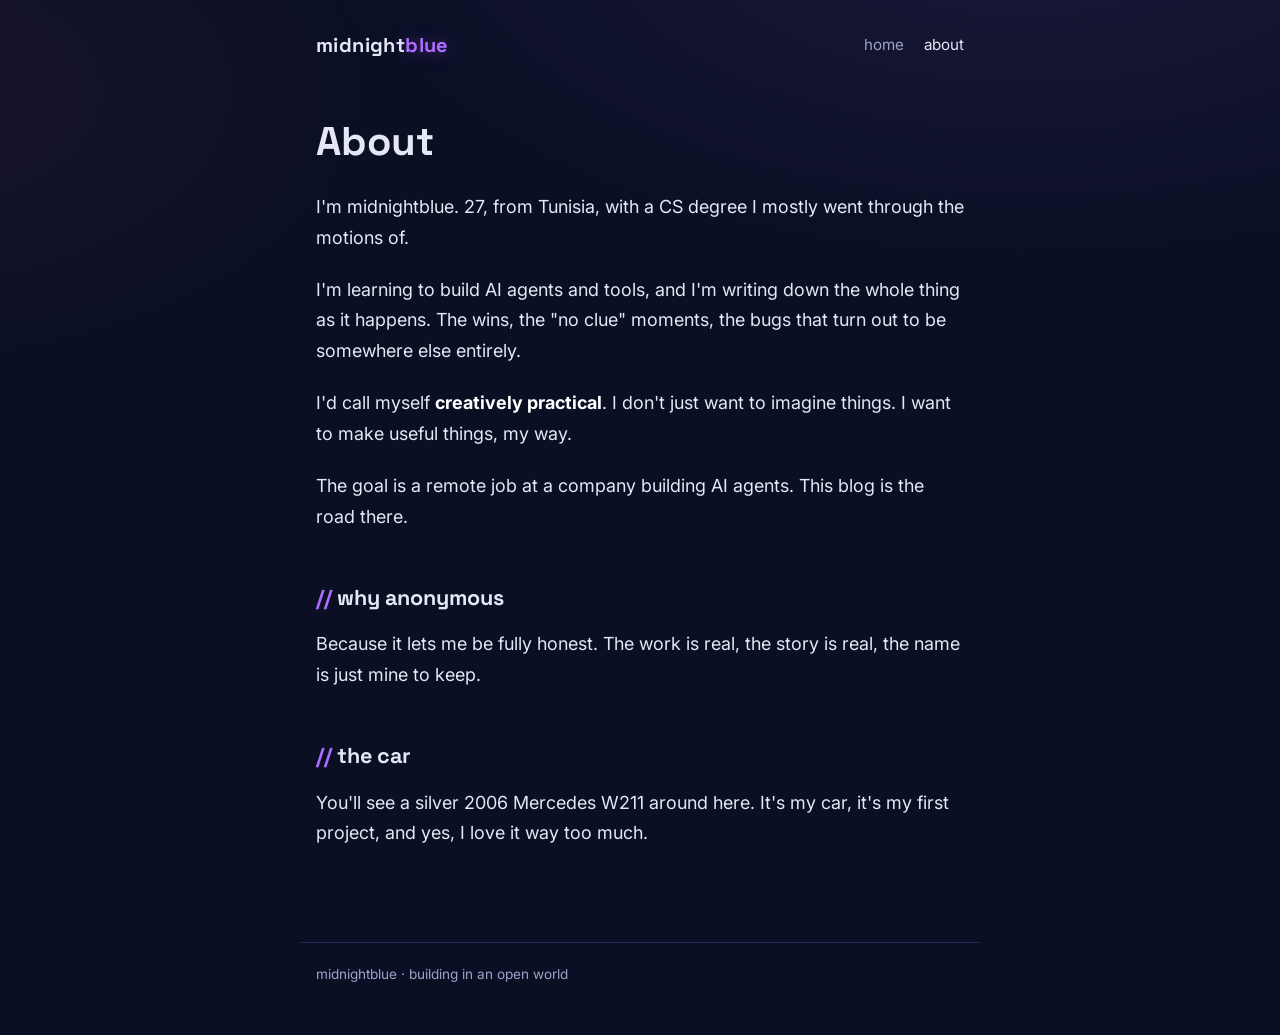
==== about.html @ 9f40bb0f "First version of midnightblue: home, about, and post #1" ====
<!doctype html>
<html lang="en">
<head>
  <meta charset="utf-8">
  <meta name="viewport" content="width=device-width, initial-scale=1">
  <title>About · midnightblue</title>
  <meta name="description" content="Who midnightblue is, and what this build log is about.">
  <link rel="icon" href="data:image/svg+xml,<svg xmlns='http://www.w3.org/2000/svg' viewBox='0 0 100 100'><circle cx='50' cy='50' r='40' fill='%230a0f24' stroke='%23b06cff' stroke-width='8'/><circle cx='64' cy='40' r='22' fill='%230a0f24'/></svg>">
  <link rel="preconnect" href="https://fonts.googleapis.com">
  <link rel="preconnect" href="https://fonts.gstatic.com" crossorigin>
  <link href="https://fonts.googleapis.com/css2?family=Inter:wght@400;600&family=Space+Grotesk:wght@500;700&display=swap" rel="stylesheet">
  <link rel="stylesheet" href="style.css">
</head>
<body>
  <header class="site-header">
    <div class="wrap">
      <a class="logo" href="./">midnight<span>blue</span></a>
      <nav class="nav">
        <a href="./">home</a>
        <a class="active" href="about.html">about</a>
      </nav>
    </div>
  </header>

  <main class="wrap">
    <header class="post-header">
      <h1>About</h1>
    </header>
    <article class="post">
      <p>I'm midnightblue. 27, from Tunisia, with a CS degree I mostly went through the motions of.</p>
      <p>I'm learning to build AI agents and tools, and I'm writing down the whole thing as it happens. The wins, the "no clue" moments, the bugs that turn out to be somewhere else entirely.</p>
      <p>I'd call myself <strong>creatively practical</strong>. I don't just want to imagine things. I want to make useful things, my way.</p>
      <p>The goal is a remote job at a company building AI agents. This blog is the road there.</p>
      <h2>why anonymous</h2>
      <p>Because it lets me be fully honest. The work is real, the story is real, the name is just mine to keep.</p>
      <h2>the car</h2>
      <p>You'll see a silver 2006 Mercedes W211 around here. It's my car, it's my first project, and yes, I love it way too much.</p>
    </article>
  </main>

  <footer class="site-footer">
    <div class="wrap">midnightblue · building in an open world</div>
  </footer>
</body>
</html>
---- style.css ----
/* midnightblue: deep navy base, neon purple + pink as accents only */

:root {
  --bg: #0a0f24;
  --bg-raised: #10183a;
  --line: #1f2a55;
  --text: #e4e7f5;
  --text-dim: #9aa3c7;
  --purple: #b06cff;
  --pink: #ff5fc8;
  --glow: 0 0 18px rgba(176, 108, 255, 0.45);
  --max: 680px;
}

* { box-sizing: border-box; }

html { -webkit-text-size-adjust: 100%; }

body {
  margin: 0;
  background:
    radial-gradient(1200px 600px at 80% -10%, rgba(176, 108, 255, 0.10), transparent 60%),
    radial-gradient(900px 500px at -10% 10%, rgba(255, 95, 200, 0.06), transparent 60%),
    var(--bg);
  background-attachment: fixed;
  color: var(--text);
  font-family: "Inter", system-ui, -apple-system, "Segoe UI", sans-serif;
  font-size: 18px;
  line-height: 1.7;
}

a { color: var(--purple); text-decoration: none; }
a:hover { color: var(--pink); text-decoration: underline; text-underline-offset: 3px; }

.wrap { max-width: var(--max); margin: 0 auto; padding: 0 16px; }

/* header */
.site-header { padding: 28px 0 8px; }
.site-header .wrap { display: flex; align-items: center; justify-content: space-between; gap: 16px; flex-wrap: wrap; }
.logo {
  font-family: "Space Grotesk", "Inter", sans-serif;
  font-weight: 700;
  font-size: 1.25rem;
  letter-spacing: 0.02em;
  color: var(--text);
}
.logo span { color: var(--purple); text-shadow: var(--glow); }
.logo:hover { color: var(--text); text-decoration: none; }
.nav { display: flex; gap: 20px; font-size: 0.95rem; }
.nav a { color: var(--text-dim); }
.nav a:hover, .nav a.active { color: var(--text); }

/* hero */
.hero { padding: 56px 0 32px; }
.hero h1 {
  font-family: "Space Grotesk", "Inter", sans-serif;
  font-size: clamp(2rem, 6vw, 2.8rem);
  line-height: 1.15;
  margin: 0 0 16px;
}
.hero h1 .accent {
  background: linear-gradient(90deg, var(--purple), var(--pink));
  -webkit-background-clip: text;
  background-clip: text;
  color: transparent;
}
.hero p { color: var(--text-dim); margin: 0; font-size: 1.05rem; }
.tagline { font-family: "Space Grotesk", sans-serif; color: var(--pink); font-size: 0.95rem; letter-spacing: 0.04em; text-transform: lowercase; margin-bottom: 12px !important; }

/* sections */
.section { padding: 24px 0; }
.section h2 {
  font-family: "Space Grotesk", sans-serif;
  font-size: 0.85rem;
  text-transform: uppercase;
  letter-spacing: 0.14em;
  color: var(--text-dim);
  margin: 0 0 16px;
}

.card {
  display: block;
  background: var(--bg-raised);
  border: 1px solid var(--line);
  border-radius: 12px;
  padding: 20px 22px;
  margin-bottom: 14px;
  color: var(--text);
  transition: border-color 0.2s, box-shadow 0.2s, transform 0.2s;
}
a.card:hover { border-color: var(--purple); box-shadow: var(--glow); text-decoration: none; color: var(--text); transform: translateY(-1px); }
.card h3 { font-family: "Space Grotesk", sans-serif; margin: 0 0 6px; font-size: 1.2rem; line-height: 1.35; }
.card p { margin: 0; color: var(--text-dim); font-size: 0.97rem; }
.meta { font-size: 0.85rem; color: var(--text-dim); margin-bottom: 6px; }
.tag {
  display: inline-block;
  font-size: 0.75rem;
  padding: 2px 10px;
  border-radius: 99px;
  border: 1px solid var(--line);
  color: var(--pink);
  margin-top: 10px;
}

/* post */
.post-header { padding: 48px 0 16px; }
.post-header h1 {
  font-family: "Space Grotesk", sans-serif;
  font-size: clamp(1.9rem, 5.5vw, 2.5rem);
  line-height: 1.2;
  margin: 0 0 10px;
}
.post-header .subtitle { color: var(--text-dim); font-style: italic; margin: 0 0 8px; }
.post { padding-bottom: 40px; }
.post h2 {
  font-family: "Space Grotesk", sans-serif;
  font-size: 1.35rem;
  margin: 2.2em 0 0.6em;
  text-transform: lowercase;
}
.post h2::before { content: "// "; color: var(--purple); }
.post p { margin: 0 0 1.2em; }
.post ul { padding-left: 1.2em; margin: 0 0 1.2em; }
.post li { margin-bottom: 0.6em; }
.post blockquote {
  margin: 1.6em 0;
  padding: 4px 0 4px 18px;
  border-left: 3px solid var(--pink);
  color: var(--text);
  font-size: 1.1rem;
}
.post strong { color: #fff; }
.post em { color: var(--text); }
.signoff { font-family: "Space Grotesk", sans-serif; color: var(--purple); text-shadow: var(--glow); }

hr { border: 0; border-top: 1px solid var(--line); margin: 32px 0; }

/* footer */
.site-footer { padding: 32px 0 48px; color: var(--text-dim); font-size: 0.85rem; }
.site-footer .wrap { border-top: 1px solid var(--line); padding-top: 20px; }

@media (max-width: 480px) {
  body { font-size: 17px; }
  .hero { padding: 36px 0 24px; }
  .nav { gap: 14px; }
}
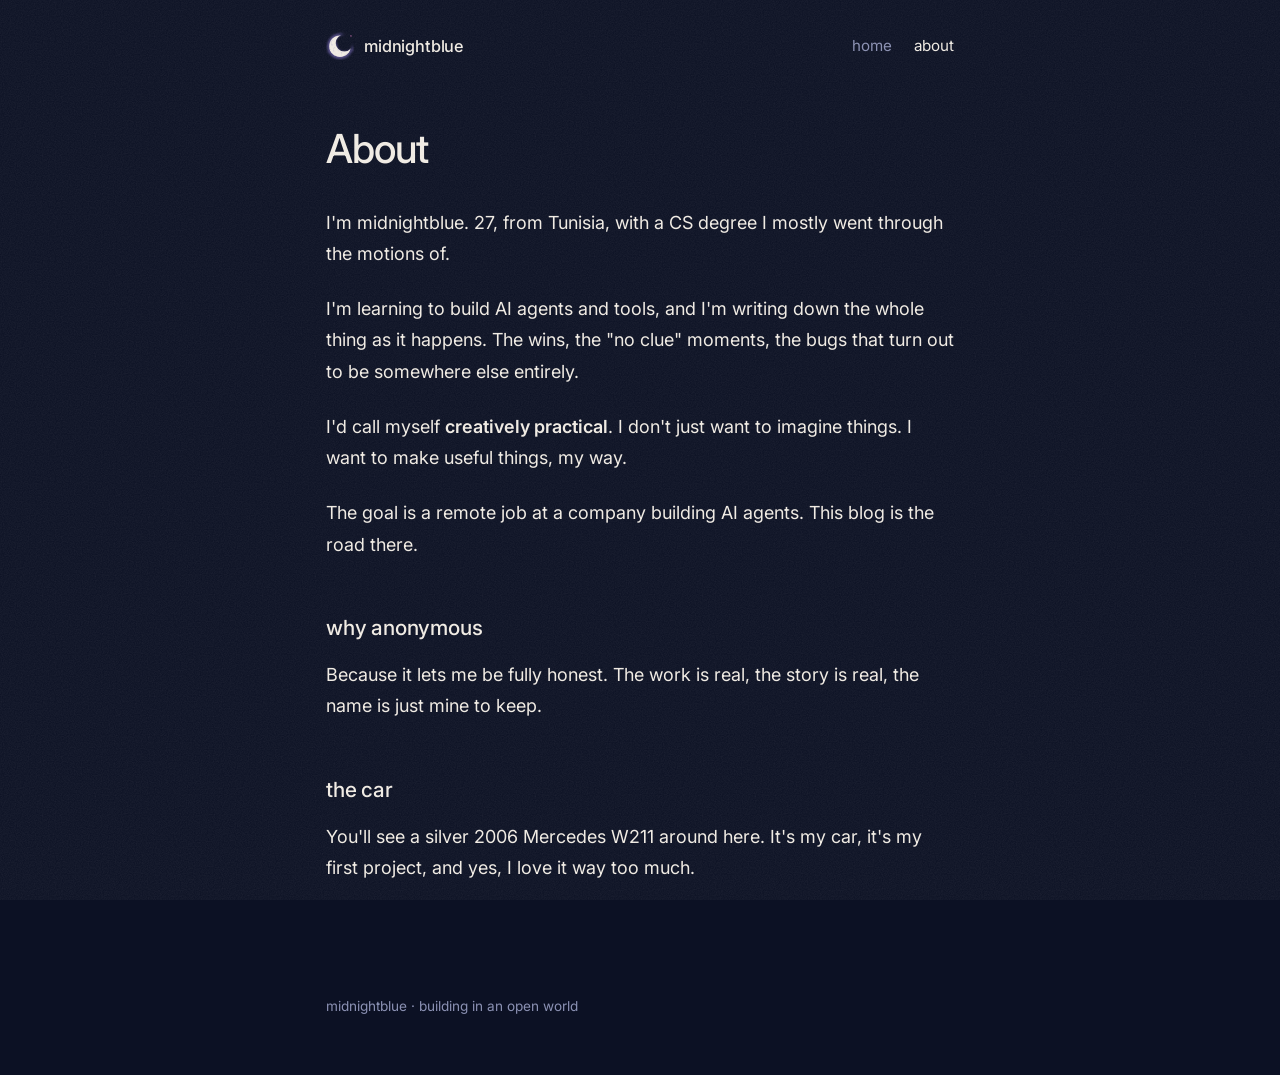
==== commit beb3e489: "Redesign: calm night theme, watercolor moon, paper grain" ====
--- a/about.html
+++ b/about.html
@@ -5,16 +5,16 @@
   <meta name="viewport" content="width=device-width, initial-scale=1">
   <title>About · midnightblue</title>
   <meta name="description" content="Who midnightblue is, and what this build log is about.">
-  <link rel="icon" href="data:image/svg+xml,<svg xmlns='http://www.w3.org/2000/svg' viewBox='0 0 100 100'><circle cx='50' cy='50' r='40' fill='%230a0f24' stroke='%23b06cff' stroke-width='8'/><circle cx='64' cy='40' r='22' fill='%230a0f24'/></svg>">
+  <link rel="icon" href="/moon.svg" type="image/svg+xml">
   <link rel="preconnect" href="https://fonts.googleapis.com">
   <link rel="preconnect" href="https://fonts.gstatic.com" crossorigin>
-  <link href="https://fonts.googleapis.com/css2?family=Inter:wght@400;600&family=Space+Grotesk:wght@500;700&display=swap" rel="stylesheet">
+  <link href="https://fonts.googleapis.com/css2?family=Inter:wght@400;500;600&family=Instrument+Serif:ital@0;1&display=swap" rel="stylesheet">
   <link rel="stylesheet" href="style.css">
 </head>
 <body>
   <header class="site-header">
     <div class="wrap">
-      <a class="logo" href="./">midnight<span>blue</span></a>
+      <a class="logo" href="/"><img src="/moon.svg" alt="">midnightblue</a>
       <nav class="nav">
         <a href="./">home</a>
         <a class="active" href="about.html">about</a>
--- a/style.css
+++ b/style.css
@@ -1,146 +1,118 @@
-/* midnightblue: deep navy base, neon purple + pink as accents only */
+/* midnightblue: calm night, paper grain, one soft accent */
 
 :root {
-  --bg: #0a0f24;
-  --bg-raised: #10183a;
-  --line: #1f2a55;
-  --text: #e4e7f5;
-  --text-dim: #9aa3c7;
-  --purple: #b06cff;
-  --pink: #ff5fc8;
-  --glow: 0 0 18px rgba(176, 108, 255, 0.45);
-  --max: 680px;
+  --bg: #0c1124;
+  --raised: #111733;
+  --line: #1d2447;
+  --text: #f3eee6;
+  --dim: #8b91b3;
+  --lavender: #a99bf0;
+  --pink: #ff86d4;
+  --max: 660px;
 }
 
 * { box-sizing: border-box; }
-
 html { -webkit-text-size-adjust: 100%; }
 
 body {
   margin: 0;
-  background:
-    radial-gradient(1200px 600px at 80% -10%, rgba(176, 108, 255, 0.10), transparent 60%),
-    radial-gradient(900px 500px at -10% 10%, rgba(255, 95, 200, 0.06), transparent 60%),
-    var(--bg);
-  background-attachment: fixed;
+  background: var(--bg);
   color: var(--text);
   font-family: "Inter", system-ui, -apple-system, "Segoe UI", sans-serif;
   font-size: 18px;
-  line-height: 1.7;
+  line-height: 1.75;
+  -webkit-font-smoothing: antialiased;
 }
 
-a { color: var(--purple); text-decoration: none; }
-a:hover { color: var(--pink); text-decoration: underline; text-underline-offset: 3px; }
+/* paper grain over the whole page */
+body::before {
+  content: "";
+  position: fixed;
+  inset: 0;
+  pointer-events: none;
+  z-index: 10;
+  opacity: 0.09;
+  background-image: url("data:image/svg+xml,%3Csvg xmlns='http://www.w3.org/2000/svg' width='220' height='220'%3E%3Cfilter id='g'%3E%3CfeTurbulence type='fractalNoise' baseFrequency='0.85' numOctaves='2' stitchTiles='stitch'/%3E%3CfeColorMatrix type='saturate' values='0'/%3E%3C/filter%3E%3Crect width='100%25' height='100%25' filter='url(%23g)'/%3E%3C/svg%3E");
+}
+
+a { color: var(--text); text-decoration: underline; text-decoration-color: rgba(169, 155, 240, 0.5); text-underline-offset: 4px; text-decoration-thickness: 1px; }
+a:hover { text-decoration-color: var(--pink); }
 
 .wrap { max-width: var(--max); margin: 0 auto; padding: 0 16px; }
 
 /* header */
-.site-header { padding: 28px 0 8px; }
-.site-header .wrap { display: flex; align-items: center; justify-content: space-between; gap: 16px; flex-wrap: wrap; }
-.logo {
-  font-family: "Space Grotesk", "Inter", sans-serif;
-  font-weight: 700;
-  font-size: 1.25rem;
-  letter-spacing: 0.02em;
-  color: var(--text);
-}
-.logo span { color: var(--purple); text-shadow: var(--glow); }
-.logo:hover { color: var(--text); text-decoration: none; }
-.nav { display: flex; gap: 20px; font-size: 0.95rem; }
-.nav a { color: var(--text-dim); }
+.site-header { padding: 32px 0 0; }
+.site-header .wrap { display: flex; align-items: center; justify-content: space-between; gap: 16px; }
+.logo { display: inline-flex; align-items: center; gap: 10px; font-weight: 500; font-size: 1.02rem; letter-spacing: -0.01em; text-decoration: none; }
+.logo img { width: 28px; height: 28px; }
+.nav { display: flex; gap: 22px; font-size: 0.95rem; }
+.nav a { color: var(--dim); text-decoration: none; }
 .nav a:hover, .nav a.active { color: var(--text); }
 
 /* hero */
-.hero { padding: 56px 0 32px; }
+.hero { padding: 80px 0 40px; }
+.hero .moon { width: 92px; height: 92px; margin: 0 0 28px -6px; display: block; }
 .hero h1 {
-  font-family: "Space Grotesk", "Inter", sans-serif;
-  font-size: clamp(2rem, 6vw, 2.8rem);
-  line-height: 1.15;
-  margin: 0 0 16px;
+  font-weight: 500;
+  font-size: clamp(1.9rem, 5.6vw, 2.6rem);
+  line-height: 1.18;
+  letter-spacing: -0.025em;
+  margin: 0 0 18px;
 }
-.hero h1 .accent {
-  background: linear-gradient(90deg, var(--purple), var(--pink));
-  -webkit-background-clip: text;
-  background-clip: text;
-  color: transparent;
-}
-.hero p { color: var(--text-dim); margin: 0; font-size: 1.05rem; }
-.tagline { font-family: "Space Grotesk", sans-serif; color: var(--pink); font-size: 0.95rem; letter-spacing: 0.04em; text-transform: lowercase; margin-bottom: 12px !important; }
+.serif { font-family: "Instrument Serif", Georgia, serif; font-style: italic; font-weight: 400; color: var(--lavender); letter-spacing: 0; }
+.hero p { color: var(--dim); margin: 0; }
+.tagline { font-size: 0.9rem; letter-spacing: 0.02em; margin-bottom: 10px !important; }
+.tagline::before { content: ""; display: inline-block; width: 6px; height: 6px; border-radius: 50%; background: var(--pink); margin: 0 10px 2px 0; vertical-align: middle; }
 
 /* sections */
-.section { padding: 24px 0; }
-.section h2 {
-  font-family: "Space Grotesk", sans-serif;
-  font-size: 0.85rem;
-  text-transform: uppercase;
-  letter-spacing: 0.14em;
-  color: var(--text-dim);
-  margin: 0 0 16px;
-}
+.section { padding: 28px 0; }
+.section h2 { font-size: 0.8rem; font-weight: 500; text-transform: uppercase; letter-spacing: 0.16em; color: var(--dim); margin: 0 0 14px; }
 
 .card {
   display: block;
-  background: var(--bg-raised);
-  border: 1px solid var(--line);
-  border-radius: 12px;
-  padding: 20px 22px;
-  margin-bottom: 14px;
+  padding: 22px 0;
+  border-top: 1px solid var(--line);
   color: var(--text);
-  transition: border-color 0.2s, box-shadow 0.2s, transform 0.2s;
+  text-decoration: none;
 }
-a.card:hover { border-color: var(--purple); box-shadow: var(--glow); text-decoration: none; color: var(--text); transform: translateY(-1px); }
-.card h3 { font-family: "Space Grotesk", sans-serif; margin: 0 0 6px; font-size: 1.2rem; line-height: 1.35; }
-.card p { margin: 0; color: var(--text-dim); font-size: 0.97rem; }
-.meta { font-size: 0.85rem; color: var(--text-dim); margin-bottom: 6px; }
-.tag {
-  display: inline-block;
-  font-size: 0.75rem;
-  padding: 2px 10px;
-  border-radius: 99px;
-  border: 1px solid var(--line);
-  color: var(--pink);
-  margin-top: 10px;
-}
+.card:last-child { border-bottom: 1px solid var(--line); }
+a.card:hover h3 { color: var(--lavender); }
+.card h3 { font-weight: 500; margin: 0 0 6px; font-size: 1.2rem; line-height: 1.4; letter-spacing: -0.01em; transition: color .2s; }
+.card p { margin: 0; color: var(--dim); font-size: 0.97rem; }
+.meta { font-size: 0.85rem; color: var(--dim); margin-bottom: 4px; }
+.tag { display: inline-block; font-size: 0.78rem; color: var(--lavender); margin-top: 8px; }
 
 /* post */
-.post-header { padding: 48px 0 16px; }
-.post-header h1 {
-  font-family: "Space Grotesk", sans-serif;
-  font-size: clamp(1.9rem, 5.5vw, 2.5rem);
-  line-height: 1.2;
-  margin: 0 0 10px;
+.post-header { padding: 64px 0 24px; }
+.post-header h1 { font-weight: 500; font-size: clamp(1.9rem, 5.4vw, 2.5rem); line-height: 1.2; letter-spacing: -0.025em; margin: 0 0 10px; }
+.post-header .subtitle { font-family: "Instrument Serif", Georgia, serif; font-style: italic; color: var(--lavender); font-size: 1.3rem; margin: 0 0 10px; }
+.post { padding-bottom: 48px; }
+.post h2 { font-weight: 500; font-size: 1.3rem; letter-spacing: -0.01em; margin: 2.4em 0 0.6em; }
+.post p { margin: 0 0 1.3em; }
+.post ul { padding-left: 1.2em; margin: 0 0 1.3em; }
+.post li { margin-bottom: 0.6em; }
+.post li::marker { color: var(--lavender); }
+.post blockquote {
+  margin: 2em 0;
+  padding: 0;
+  font-family: "Instrument Serif", Georgia, serif;
+  font-style: italic;
+  font-size: 1.55rem;
+  line-height: 1.4;
+  color: var(--text);
 }
-.post-header .subtitle { color: var(--text-dim); font-style: italic; margin: 0 0 8px; }
-.post { padding-bottom: 40px; }
-.post h2 {
-  font-family: "Space Grotesk", sans-serif;
-  font-size: 1.35rem;
-  margin: 2.2em 0 0.6em;
-  text-transform: lowercase;
-}
-.post h2::before { content: "// "; color: var(--purple); }
-.post p { margin: 0 0 1.2em; }
-.post ul { padding-left: 1.2em; margin: 0 0 1.2em; }
-.post li { margin-bottom: 0.6em; }
-.post blockquote {
-  margin: 1.6em 0;
-  padding: 4px 0 4px 18px;
-  border-left: 3px solid var(--pink);
-  color: var(--text);
-  font-size: 1.1rem;
-}
-.post strong { color: #fff; }
-.post em { color: var(--text); }
-.signoff { font-family: "Space Grotesk", sans-serif; color: var(--purple); text-shadow: var(--glow); }
+.post blockquote::before { content: ""; display: block; width: 28px; height: 1px; background: var(--pink); margin-bottom: 14px; }
+.post strong { font-weight: 600; }
+.signoff { font-family: "Instrument Serif", Georgia, serif; font-style: italic; font-size: 1.3rem; color: var(--lavender); }
 
 hr { border: 0; border-top: 1px solid var(--line); margin: 32px 0; }
 
 /* footer */
-.site-footer { padding: 32px 0 48px; color: var(--text-dim); font-size: 0.85rem; }
-.site-footer .wrap { border-top: 1px solid var(--line); padding-top: 20px; }
+.site-footer { padding: 40px 0 56px; color: var(--dim); font-size: 0.85rem; }
 
 @media (max-width: 480px) {
   body { font-size: 17px; }
-  .hero { padding: 36px 0 24px; }
-  .nav { gap: 14px; }
+  .hero { padding: 56px 0 28px; }
+  .hero .moon { width: 76px; height: 76px; }
+  .nav { gap: 16px; }
 }
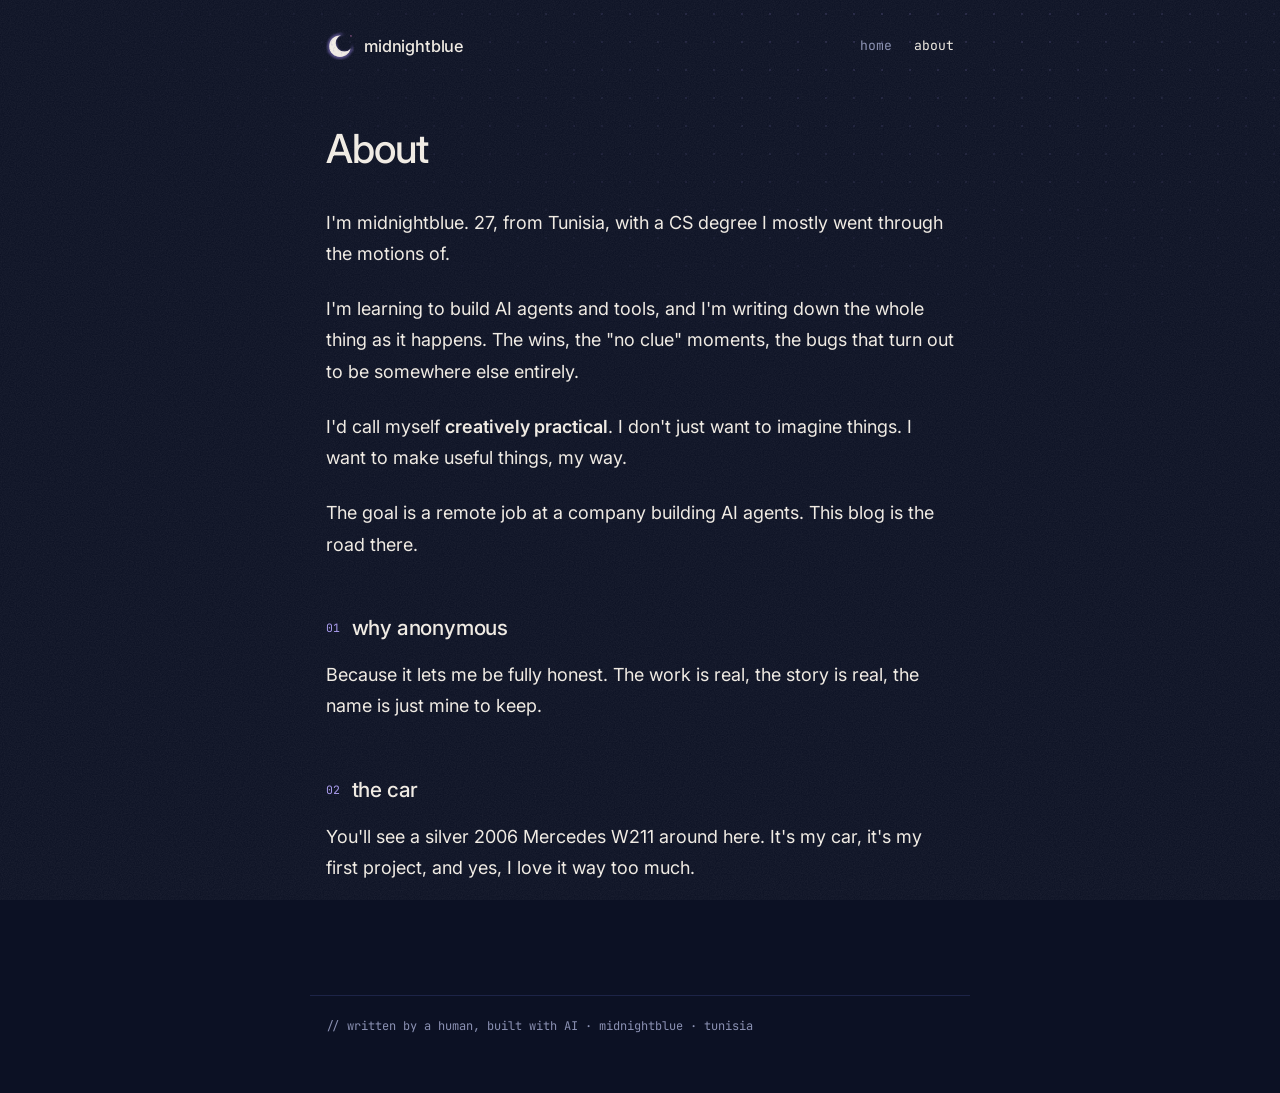
==== commit 66171d6c: "Add the tech layer: star network, live status, mono details, dot grid" ====
--- a/about.html
+++ b/about.html
@@ -8,7 +8,7 @@
   <link rel="icon" href="/moon.svg" type="image/svg+xml">
   <link rel="preconnect" href="https://fonts.googleapis.com">
   <link rel="preconnect" href="https://fonts.gstatic.com" crossorigin>
-  <link href="https://fonts.googleapis.com/css2?family=Inter:wght@400;500;600&family=Instrument+Serif:ital@0;1&display=swap" rel="stylesheet">
+  <link href="https://fonts.googleapis.com/css2?family=Inter:wght@400;500;600&family=Instrument+Serif:ital@0;1&family=JetBrains+Mono:wght@400&display=swap" rel="stylesheet">
   <link rel="stylesheet" href="style.css">
 </head>
 <body>
@@ -39,7 +39,7 @@
   </main>
 
   <footer class="site-footer">
-    <div class="wrap">midnightblue · building in an open world</div>
+    <div class="wrap">// written by a human, built with AI · midnightblue · tunisia</div>
   </footer>
 </body>
 </html>
--- a/style.css
+++ b/style.css
@@ -9,14 +9,33 @@
   --lavender: #a99bf0;
   --pink: #ff86d4;
   --max: 660px;
+  --mono: "JetBrains Mono", ui-monospace, Consolas, monospace;
 }
+
+html { background: var(--bg); }
+
+/* faint dot grid: the "graph paper" under the night sky */
+body::after {
+  content: "";
+  position: fixed;
+  inset: 0;
+  z-index: -1;
+  pointer-events: none;
+  background-image: radial-gradient(rgba(169, 155, 240, 0.16) 1px, transparent 1.3px);
+  background-size: 28px 28px;
+  -webkit-mask-image: radial-gradient(ellipse 90% 60% at 70% 0%, #000 0%, transparent 75%);
+  mask-image: radial-gradient(ellipse 90% 60% at 70% 0%, #000 0%, transparent 75%);
+}
+
+.mono { font-family: var(--mono); }
 
 * { box-sizing: border-box; }
 html { -webkit-text-size-adjust: 100%; }
 
 body {
   margin: 0;
-  background: var(--bg);
+  position: relative;
+  background: transparent;
   color: var(--text);
   font-family: "Inter", system-ui, -apple-system, "Segoe UI", sans-serif;
   font-size: 18px;
@@ -45,13 +64,13 @@
 .site-header .wrap { display: flex; align-items: center; justify-content: space-between; gap: 16px; }
 .logo { display: inline-flex; align-items: center; gap: 10px; font-weight: 500; font-size: 1.02rem; letter-spacing: -0.01em; text-decoration: none; }
 .logo img { width: 28px; height: 28px; }
-.nav { display: flex; gap: 22px; font-size: 0.95rem; }
+.nav { display: flex; gap: 22px; font-size: 0.82rem; font-family: var(--mono); }
 .nav a { color: var(--dim); text-decoration: none; }
 .nav a:hover, .nav a.active { color: var(--text); }
 
 /* hero */
-.hero { padding: 80px 0 40px; }
-.hero .moon { width: 92px; height: 92px; margin: 0 0 28px -6px; display: block; }
+.hero { padding: 56px 0 40px; }
+.hero-art { display: block; width: 100%; max-width: 420px; height: auto; margin: 0 0 20px -12px; }
 .hero h1 {
   font-weight: 500;
   font-size: clamp(1.9rem, 5.6vw, 2.6rem);
@@ -61,12 +80,32 @@
 }
 .serif { font-family: "Instrument Serif", Georgia, serif; font-style: italic; font-weight: 400; color: var(--lavender); letter-spacing: 0; }
 .hero p { color: var(--dim); margin: 0; }
-.tagline { font-size: 0.9rem; letter-spacing: 0.02em; margin-bottom: 10px !important; }
+.tagline { font-family: var(--mono); font-size: 0.8rem; letter-spacing: 0.02em; margin-bottom: 12px !important; }
+
+/* live status line, like a process that's running */
+.status {
+  display: inline-flex; align-items: center; gap: 10px;
+  margin-top: 26px !important;
+  padding: 8px 14px;
+  border: 1px solid var(--line);
+  border-radius: 8px;
+  background: rgba(17, 23, 51, 0.6);
+  font-family: var(--mono);
+  font-size: 0.8rem;
+  color: var(--dim) !important;
+}
+.status b { color: var(--text); font-weight: 400; }
+.status .live { width: 7px; height: 7px; border-radius: 50%; background: #7ee2a8; box-shadow: 0 0 0 0 rgba(126, 226, 168, .6); animation: ping 2.4s infinite; }
+.cursor { display: inline-block; width: 7px; height: 1em; background: var(--lavender); margin-left: 2px; vertical-align: -2px; animation: blink 1.1s steps(1) infinite; }
+@keyframes blink { 50% { opacity: 0; } }
+@keyframes ping { 0% { box-shadow: 0 0 0 0 rgba(126, 226, 168, .55); } 80%, 100% { box-shadow: 0 0 0 8px rgba(126, 226, 168, 0); } }
+@media (prefers-reduced-motion: reduce) { .cursor, .status .live { animation: none; } }
 .tagline::before { content: ""; display: inline-block; width: 6px; height: 6px; border-radius: 50%; background: var(--pink); margin: 0 10px 2px 0; vertical-align: middle; }
 
 /* sections */
 .section { padding: 28px 0; }
-.section h2 { font-size: 0.8rem; font-weight: 500; text-transform: uppercase; letter-spacing: 0.16em; color: var(--dim); margin: 0 0 14px; }
+.section h2 { font-family: var(--mono); font-size: 0.75rem; font-weight: 400; text-transform: lowercase; letter-spacing: 0.04em; color: var(--dim); margin: 0 0 14px; }
+.section h2::before { content: "~/"; color: var(--lavender); }
 
 .card {
   display: block;
@@ -79,15 +118,17 @@
 a.card:hover h3 { color: var(--lavender); }
 .card h3 { font-weight: 500; margin: 0 0 6px; font-size: 1.2rem; line-height: 1.4; letter-spacing: -0.01em; transition: color .2s; }
 .card p { margin: 0; color: var(--dim); font-size: 0.97rem; }
-.meta { font-size: 0.85rem; color: var(--dim); margin-bottom: 4px; }
-.tag { display: inline-block; font-size: 0.78rem; color: var(--lavender); margin-top: 8px; }
+.meta { font-family: var(--mono); font-size: 0.75rem; color: var(--dim); margin-bottom: 6px; }
+.meta .idx { color: var(--lavender); }
+.tag { display: inline-block; font-family: var(--mono); font-size: 0.72rem; color: var(--lavender); margin-top: 10px; }
 
 /* post */
 .post-header { padding: 64px 0 24px; }
 .post-header h1 { font-weight: 500; font-size: clamp(1.9rem, 5.4vw, 2.5rem); line-height: 1.2; letter-spacing: -0.025em; margin: 0 0 10px; }
 .post-header .subtitle { font-family: "Instrument Serif", Georgia, serif; font-style: italic; color: var(--lavender); font-size: 1.3rem; margin: 0 0 10px; }
-.post { padding-bottom: 48px; }
+.post { padding-bottom: 48px; counter-reset: sec; }
 .post h2 { font-weight: 500; font-size: 1.3rem; letter-spacing: -0.01em; margin: 2.4em 0 0.6em; }
+.post h2::before { counter-increment: sec; content: counter(sec, decimal-leading-zero); font-family: var(--mono); font-size: 0.72rem; font-weight: 400; color: var(--lavender); margin-right: 12px; vertical-align: 3px; }
 .post p { margin: 0 0 1.3em; }
 .post ul { padding-left: 1.2em; margin: 0 0 1.3em; }
 .post li { margin-bottom: 0.6em; }
@@ -108,11 +149,12 @@
 hr { border: 0; border-top: 1px solid var(--line); margin: 32px 0; }
 
 /* footer */
-.site-footer { padding: 40px 0 56px; color: var(--dim); font-size: 0.85rem; }
+.site-footer { padding: 40px 0 56px; color: var(--dim); font-family: var(--mono); font-size: 0.75rem; }
+.site-footer .wrap { border-top: 1px solid var(--line); padding-top: 20px; }
 
 @media (max-width: 480px) {
   body { font-size: 17px; }
   .hero { padding: 56px 0 28px; }
-  .hero .moon { width: 76px; height: 76px; }
+  .hero-art { margin-left: -8px; }
   .nav { gap: 16px; }
 }
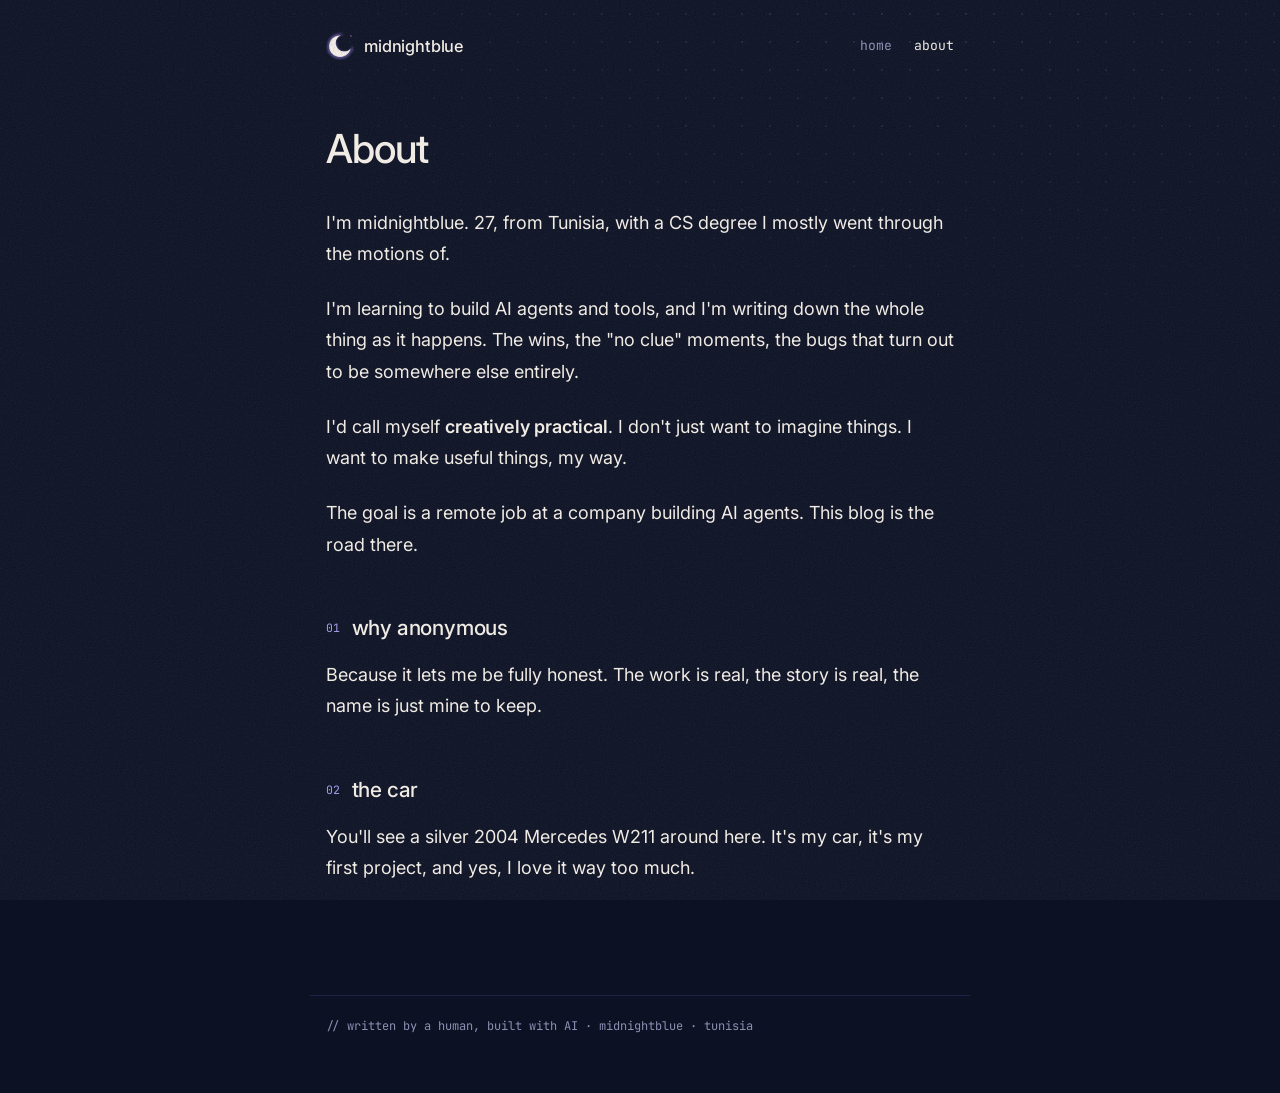
==== commit e007c1bf: "Fix car year: 2004 W211" ====
--- a/about.html
+++ b/about.html
@@ -34,7 +34,7 @@
       <h2>why anonymous</h2>
       <p>Because it lets me be fully honest. The work is real, the story is real, the name is just mine to keep.</p>
       <h2>the car</h2>
-      <p>You'll see a silver 2006 Mercedes W211 around here. It's my car, it's my first project, and yes, I love it way too much.</p>
+      <p>You'll see a silver 2004 Mercedes W211 around here. It's my car, it's my first project, and yes, I love it way too much.</p>
     </article>
   </main>
 
